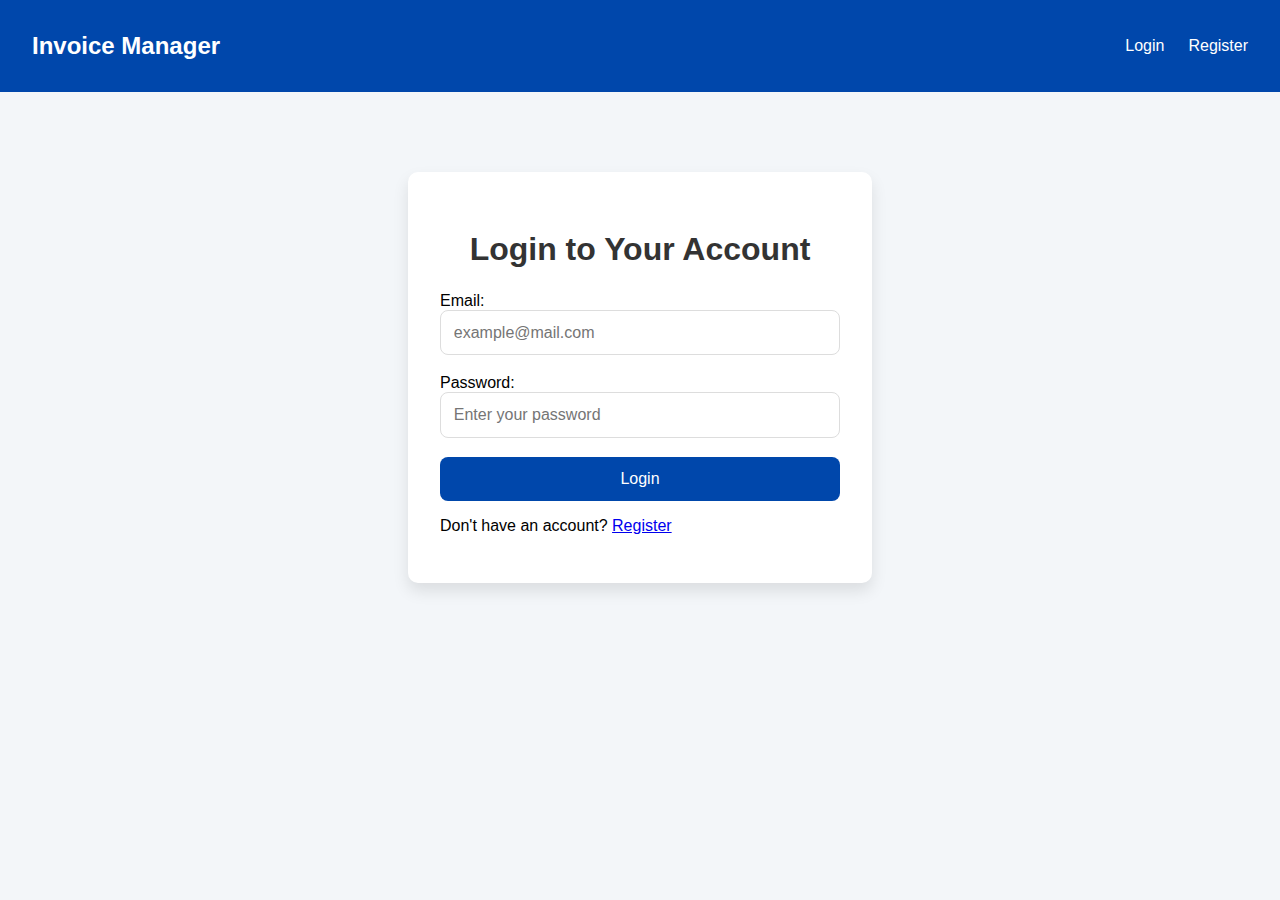
==== frontend/login.html @ 15b8f8d4 "login&reg-ui" ====
<!DOCTYPE html>
<html lang="en">
<head>
  <meta charset="UTF-8">
  <meta name="viewport" content="width=device-width, initial-scale=1.0">
  <title>Login</title>
  <link rel="stylesheet" href="assets/css/styles.css"> <!-- Link to external CSS -->
</head>
<body>
    <div class="nav-container">
        <h1 class="logo">Invoice Manager</h1>
        <nav>
          <ul>
            <li><a href="login.html">Login</a></li>
            <li><a href="register.html">Register</a></li>
          </ul>
        </nav>
      </div>
      
  <div class="form-container">
    <h2>Login to Your Account</h2>
    <form id="loginForm">
      <label for="email">Email:</label>
      <input type="email" id="email" name="email" placeholder="example@mail.com" required>

      <label for="password">Password:</label>
      <input type="password" id="password" name="password" placeholder="Enter your password" required>

      <button type="submit">Login</button>
    </form>

    <p>Don't have an account? <a href="register.html">Register</a></p>
  </div>
</body>
</html>
---- frontend/assets/css/styles.css ----
/* General Body Styling */
body {
    font-family: 'Poppins', sans-serif;
    margin: 0;
    background-color: #f3f6f9;
    height: 100vh; /* Full height of the viewport */
    display: flex;
    flex-direction: column;
  }
  
  /* Navigation Bar */
  .nav-container {
    display: flex;
    justify-content: space-between;
    align-items: center;
    padding: 1rem 2rem;
    background-color: #0047AB;
    color: white;
  }
  
  .logo {
    font-size: 1.5rem;
    font-weight: bold;
  }
  
  nav ul {
    list-style: none;
    display: flex;
    gap: 1.5rem;
  }
  
  nav ul li {
    display: inline;
  }
  
  nav ul li a {
    color: white;
    text-decoration: none;
    font-size: 1rem;
    transition: color 0.3s;
  }
  
  nav ul li a:hover {
    color: #f9c000;
  }
  
  /* Hero Section Styling */
  .hero {
    display: flex; /* Use flexbox for centering */
    flex-direction: column; /* Align items vertically */
    justify-content: center; /* Center vertically */
    align-items: center; /* Center horizontally */
    height: calc(100vh - 60px); /* Adjust for nav height */
    text-align: center;
    padding: 2rem; /* Add some padding */
    background-color: #fff;
    box-shadow: 0 8px 16px rgba(0, 0, 0, 0.1);
  }
  
  .hero h2 {
    font-size: 2.5rem;
    color: #333;
    margin-bottom: 1rem;
  }
  
  .hero p {
    color: #666;
    font-size: 1.2rem;
    margin-bottom: 2rem;
  }
  
  .hero .btn-primary {
    padding: 0.8rem 2rem;
    background-color: #0047AB;
    color: white;
    border-radius: 8px;
    text-decoration: none;
    font-size: 1rem;
    transition: background-color 0.3s ease;
  }
  
  .hero .btn-primary:hover {
    background-color: #003185;
  }
  
  /* Form Container Styling (Login/Register) */
  .form-container {
    width: 100%;
    max-width: 400px;
    margin: 5rem auto;
    padding: 2rem;
    background-color: white;
    border-radius: 10px;
    box-shadow: 0 8px 16px rgba(0, 0, 0, 0.1);
  }
  
  .form-container h2 {
    font-size: 2rem;
    color: #333;
    text-align: center;
    margin-bottom: 1.5rem;
  }
  
  .form-container form {
    display: flex;
    flex-direction: column;
  }
  
  .form-container form input {
    padding: 0.8rem;
    font-size: 1rem;
    margin-bottom: 1.2rem;
    border: 1px solid #ddd;
    border-radius: 8px;
  }
  
  .form-container form input:focus {
    outline: none;
    border-color: #0047AB;
    box-shadow: 0 0 5px rgba(0, 71, 171, 0.5);
  }
  
  .form-container form button {
    padding: 0.8rem;
    background-color: #0047AB;
    color: white;
    font-size: 1rem;
    border-radius: 8px;
    border: none;
    cursor: pointer;
    transition: background-color 0.3s ease;
  }
  
  .form-container form button:hover {
    background-color: #003185;
  }
  
  /* Link Styling */
  .form-container .form-link {
    margin-top: 1rem;
    text-align: center;
  }
  
  .form-container .form-link a {
    text-decoration: none;
    color: #0047AB;
    transition: color 0.3s ease;
  }
  
  .form-container .form-link a:hover {
    color: #003185;
  }
  
  /* Responsive Design */
  @media (max-width: 768px) {
    .form-container {
      padding: 1.5rem;
    }
  
    .hero {
      padding: 3rem 1.5rem;
    }
  
    .hero h2 {
      font-size: 2rem;
    }
  
    .hero p {
      font-size: 1rem;
    }
  }
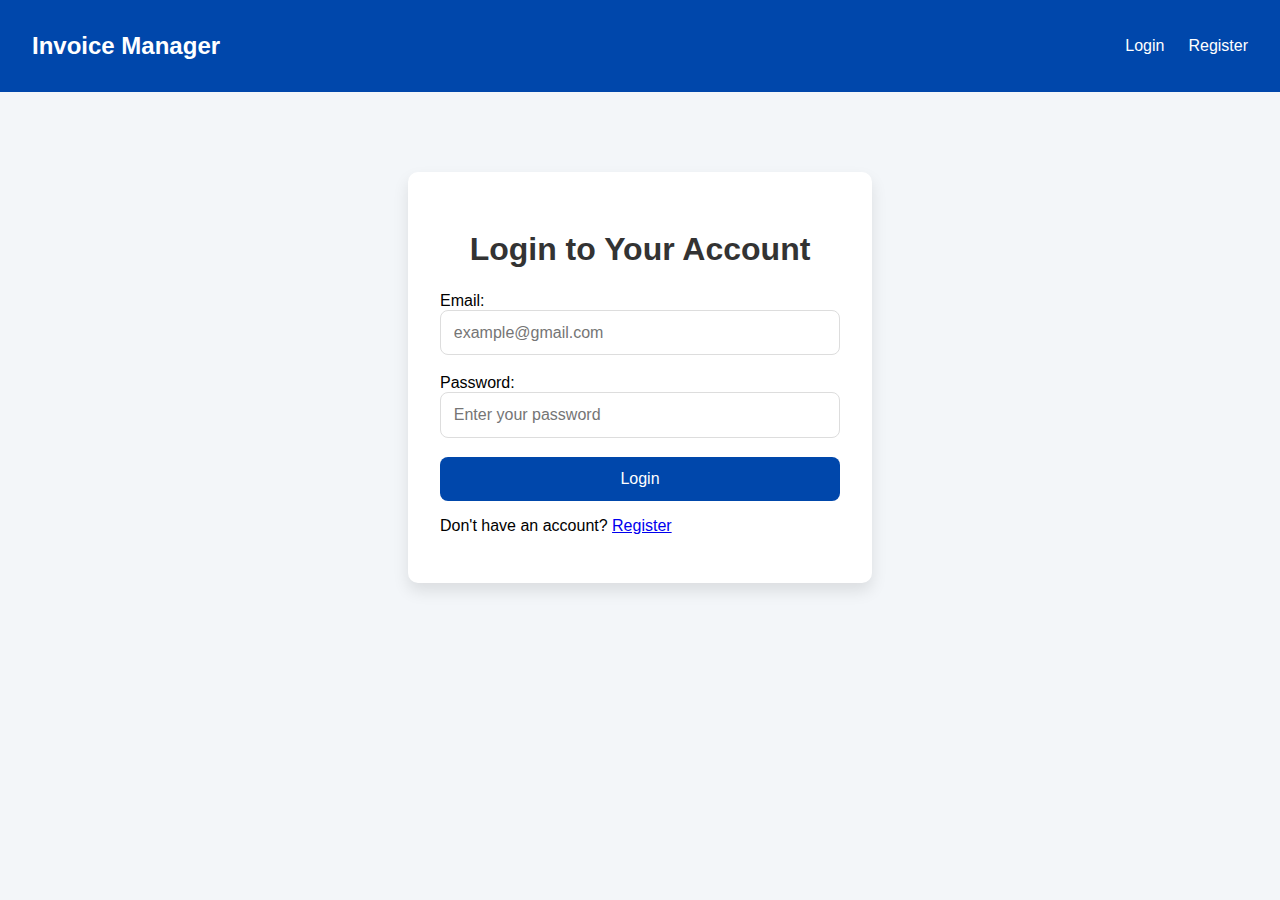
==== commit a5833747: "added-dashboard-ui" ====
--- a/frontend/login.html
+++ b/frontend/login.html
@@ -4,7 +4,7 @@
   <meta charset="UTF-8">
   <meta name="viewport" content="width=device-width, initial-scale=1.0">
   <title>Login</title>
-  <link rel="stylesheet" href="assets/css/styles.css"> <!-- Link to external CSS -->
+  <link rel="stylesheet" href="assets/css/styles.css">
 </head>
 <body>
     <div class="nav-container">
@@ -21,7 +21,7 @@
     <h2>Login to Your Account</h2>
     <form id="loginForm">
       <label for="email">Email:</label>
-      <input type="email" id="email" name="email" placeholder="example@mail.com" required>
+      <input type="email" id="email" name="email" placeholder="example@gmail.com" required>
 
       <label for="password">Password:</label>
       <input type="password" id="password" name="password" placeholder="Enter your password" required>
--- a/frontend/assets/css/styles.css
+++ b/frontend/assets/css/styles.css
@@ -46,11 +46,11 @@
   
   /* Hero Section Styling */
   .hero {
-    display: flex; /* Use flexbox for centering */
-    flex-direction: column; /* Align items vertically */
-    justify-content: center; /* Center vertically */
-    align-items: center; /* Center horizontally */
-    height: calc(100vh - 60px); /* Adjust for nav height */
+    display: flex;
+    flex-direction: column; 
+    justify-content: center;
+    align-items: center; 
+    height: calc(100vh - 60px);
     text-align: center;
     padding: 2rem; /* Add some padding */
     background-color: #fff;
@@ -150,6 +150,9 @@
   .form-container .form-link a:hover {
     color: #003185;
   }
+
+
+  
   
   /* Responsive Design */
   @media (max-width: 768px) {
